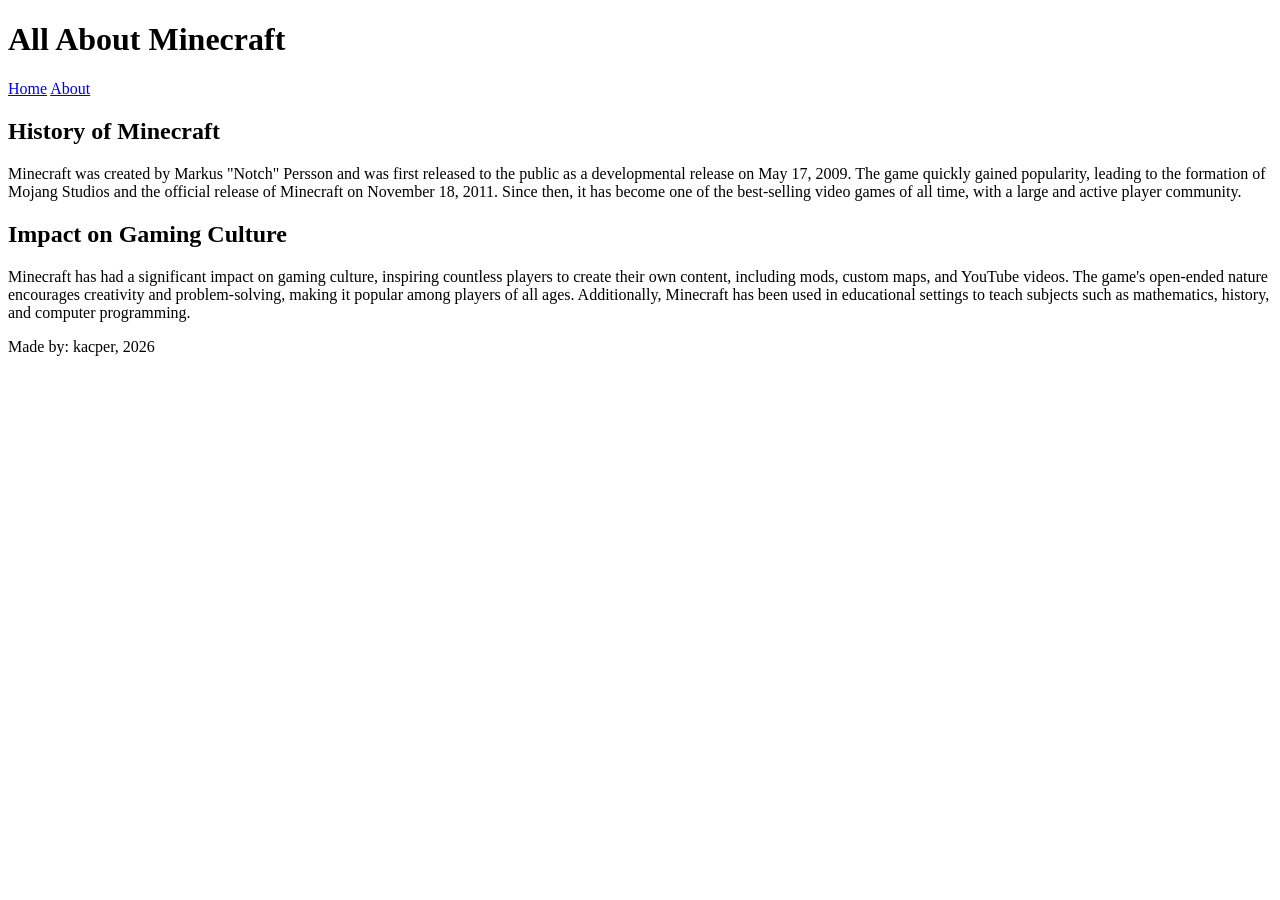
==== about.html @ 1ecf60d8 "first commit" ====
<!DOCTYPE html>
<html lang="en">
<head>
    <meta charset="UTF-8">
    <meta name="viewport" content="width=device-width, initial-scale=1.0">
    <title>All About Minecraft</title>
</head>
<body>
    <header>
        <h1>All About Minecraft</h1>
        <nav>
        <a href="index.html">Home</a> 
        <a href="about.html">About</a>
        </nav>
    </header>

    <main>
        <section>
            <h2>History of Minecraft</h2>
            <p>Minecraft was created by Markus "Notch" Persson and was first released to the public as a developmental release on May 17, 2009. The game quickly gained popularity, leading to the formation of Mojang Studios and the official release of Minecraft on November 18, 2011. Since then, it has become one of the best-selling video games of all time, with a large and active player community.</p>
        </section>
        <section>
            <h2>Impact on Gaming Culture</h2>
            <p>Minecraft has had a significant impact on gaming culture, inspiring countless players to create their own content, including mods, custom maps, and YouTube videos. The game's open-ended nature encourages creativity and problem-solving, making it popular among players of all ages. Additionally, Minecraft has been used in educational settings to teach subjects such as mathematics, history, and computer programming.</p>
        </section>
    </main>
    <footer>
        <p>Made by: kacper, 2026</p>
    </footer>
</body>
</html>
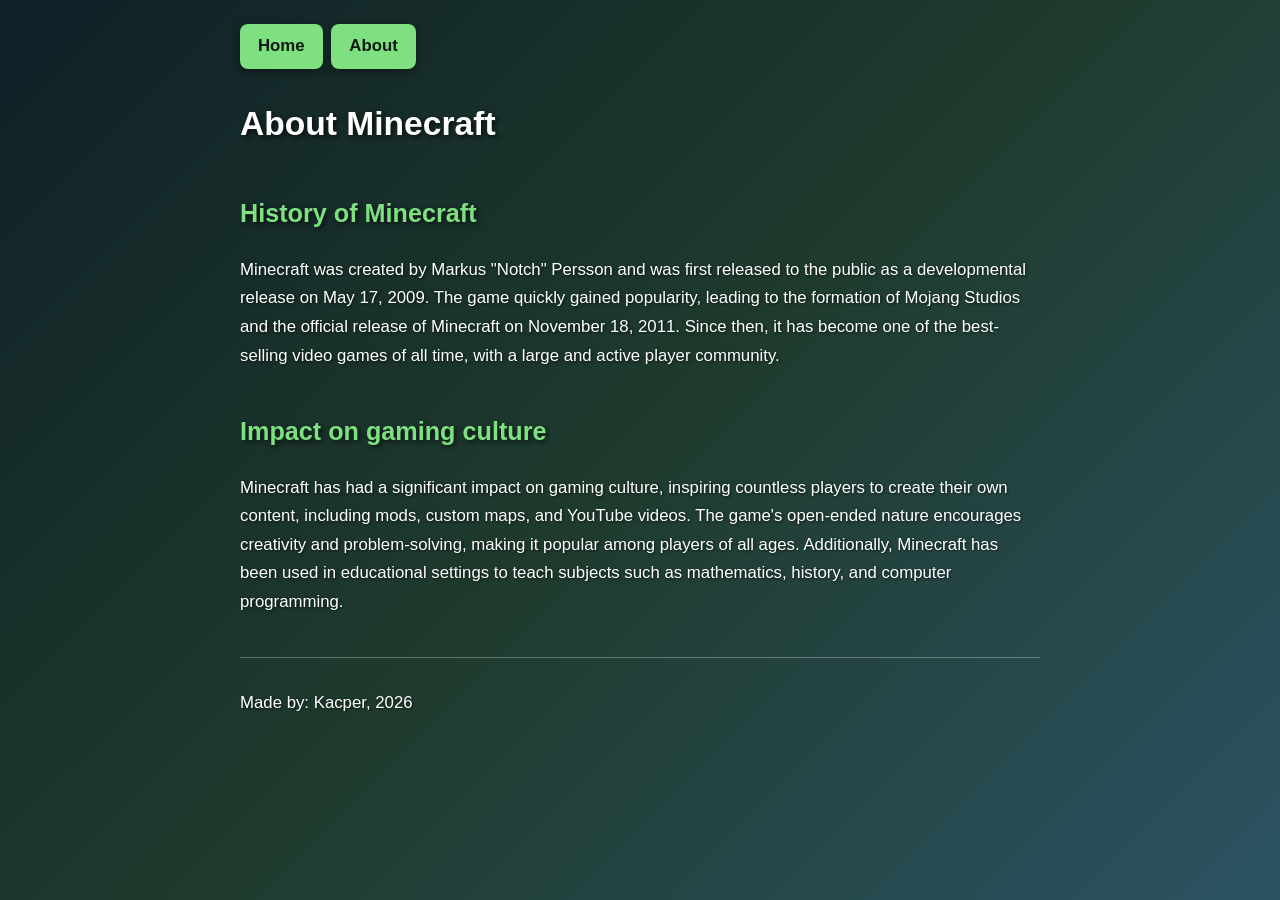
==== commit f10035b6: "i added background, videos, photos, i showed letters i added fun facts, Tips for beginners, Impact o" ====
--- a/about.html
+++ b/about.html
@@ -3,29 +3,83 @@
 <head>
     <meta charset="UTF-8">
     <meta name="viewport" content="width=device-width, initial-scale=1.0">
-    <title>All About Minecraft</title>
+    <title>About Minecraft</title>
+    <style>
+        body {
+            margin: 0;
+            min-height: 100vh;
+            font-family: "Segoe UI", Arial, sans-serif;
+            font-size: 1.05rem;
+            line-height: 1.7;
+            color: white;
+            background: linear-gradient(135deg, #0f2027, #1f3b2d, #2c5364);
+            background-attachment: fixed;
+            text-shadow: 1px 1px 3px rgba(0, 0, 0, 0.6);
+        }
+
+        .container {
+            max-width: 800px;
+            margin: 0 auto;
+            padding: 20px;
+        }
+
+        h1, h2 {
+            text-shadow: 2px 2px 5px rgba(0, 0, 0, 0.7);
+        }
+
+        h2 {
+            color: #7ee081;
+            margin-top: 40px;
+        }
+
+        a {
+            color: white;
+        }
+
+        .button {
+            display: inline-block;
+            padding: 8px 18px;
+            margin: 4px 4px 4px 0;
+            background-color: #7ee081;
+            color: #0e1a12;
+            font-weight: bold;
+            text-decoration: none;
+            text-shadow: none;
+            border-radius: 8px;
+            box-shadow: 0 3px 8px rgba(0, 0, 0, 0.4);
+        }
+
+        .button:hover {
+            background-color: #a4f0a6;
+        }
+
+        footer {
+            margin-top: 40px;
+            padding-top: 15px;
+            border-top: 1px solid rgba(255, 255, 255, 0.3);
+        }
+    </style>
 </head>
 <body>
-    <header>
-        <h1>All About Minecraft</h1>
+    <div class="container">
+
         <nav>
-        <a href="index.html">Home</a> 
-        <a href="about.html">About</a>
+            <a class="button" href="index.html">Home</a>
+            <a class="button" href="about.html">About</a>
         </nav>
-    </header>
 
-    <main>
-        <section>
-            <h2>History of Minecraft</h2>
-            <p>Minecraft was created by Markus "Notch" Persson and was first released to the public as a developmental release on May 17, 2009. The game quickly gained popularity, leading to the formation of Mojang Studios and the official release of Minecraft on November 18, 2011. Since then, it has become one of the best-selling video games of all time, with a large and active player community.</p>
-        </section>
-        <section>
-            <h2>Impact on Gaming Culture</h2>
-            <p>Minecraft has had a significant impact on gaming culture, inspiring countless players to create their own content, including mods, custom maps, and YouTube videos. The game's open-ended nature encourages creativity and problem-solving, making it popular among players of all ages. Additionally, Minecraft has been used in educational settings to teach subjects such as mathematics, history, and computer programming.</p>
-        </section>
-    </main>
-    <footer>
-        <p>Made by: kacper, 2026</p>
-    </footer>
+        <h1>About Minecraft</h1>
+
+        <h2>History of Minecraft</h2>
+        <p>Minecraft was created by Markus "Notch" Persson and was first released to the public as a developmental release on May 17, 2009. The game quickly gained popularity, leading to the formation of Mojang Studios and the official release of Minecraft on November 18, 2011. Since then, it has become one of the best-selling video games of all time, with a large and active player community.</p>
+
+        <h2>Impact on gaming culture</h2>
+        <p>Minecraft has had a significant impact on gaming culture, inspiring countless players to create their own content, including mods, custom maps, and YouTube videos. The game's open-ended nature encourages creativity and problem-solving, making it popular among players of all ages. Additionally, Minecraft has been used in educational settings to teach subjects such as mathematics, history, and computer programming.</p>
+
+        <footer>
+            <p>Made by: Kacper, 2026</p>
+        </footer>
+
+    </div>
 </body>
 </html>
